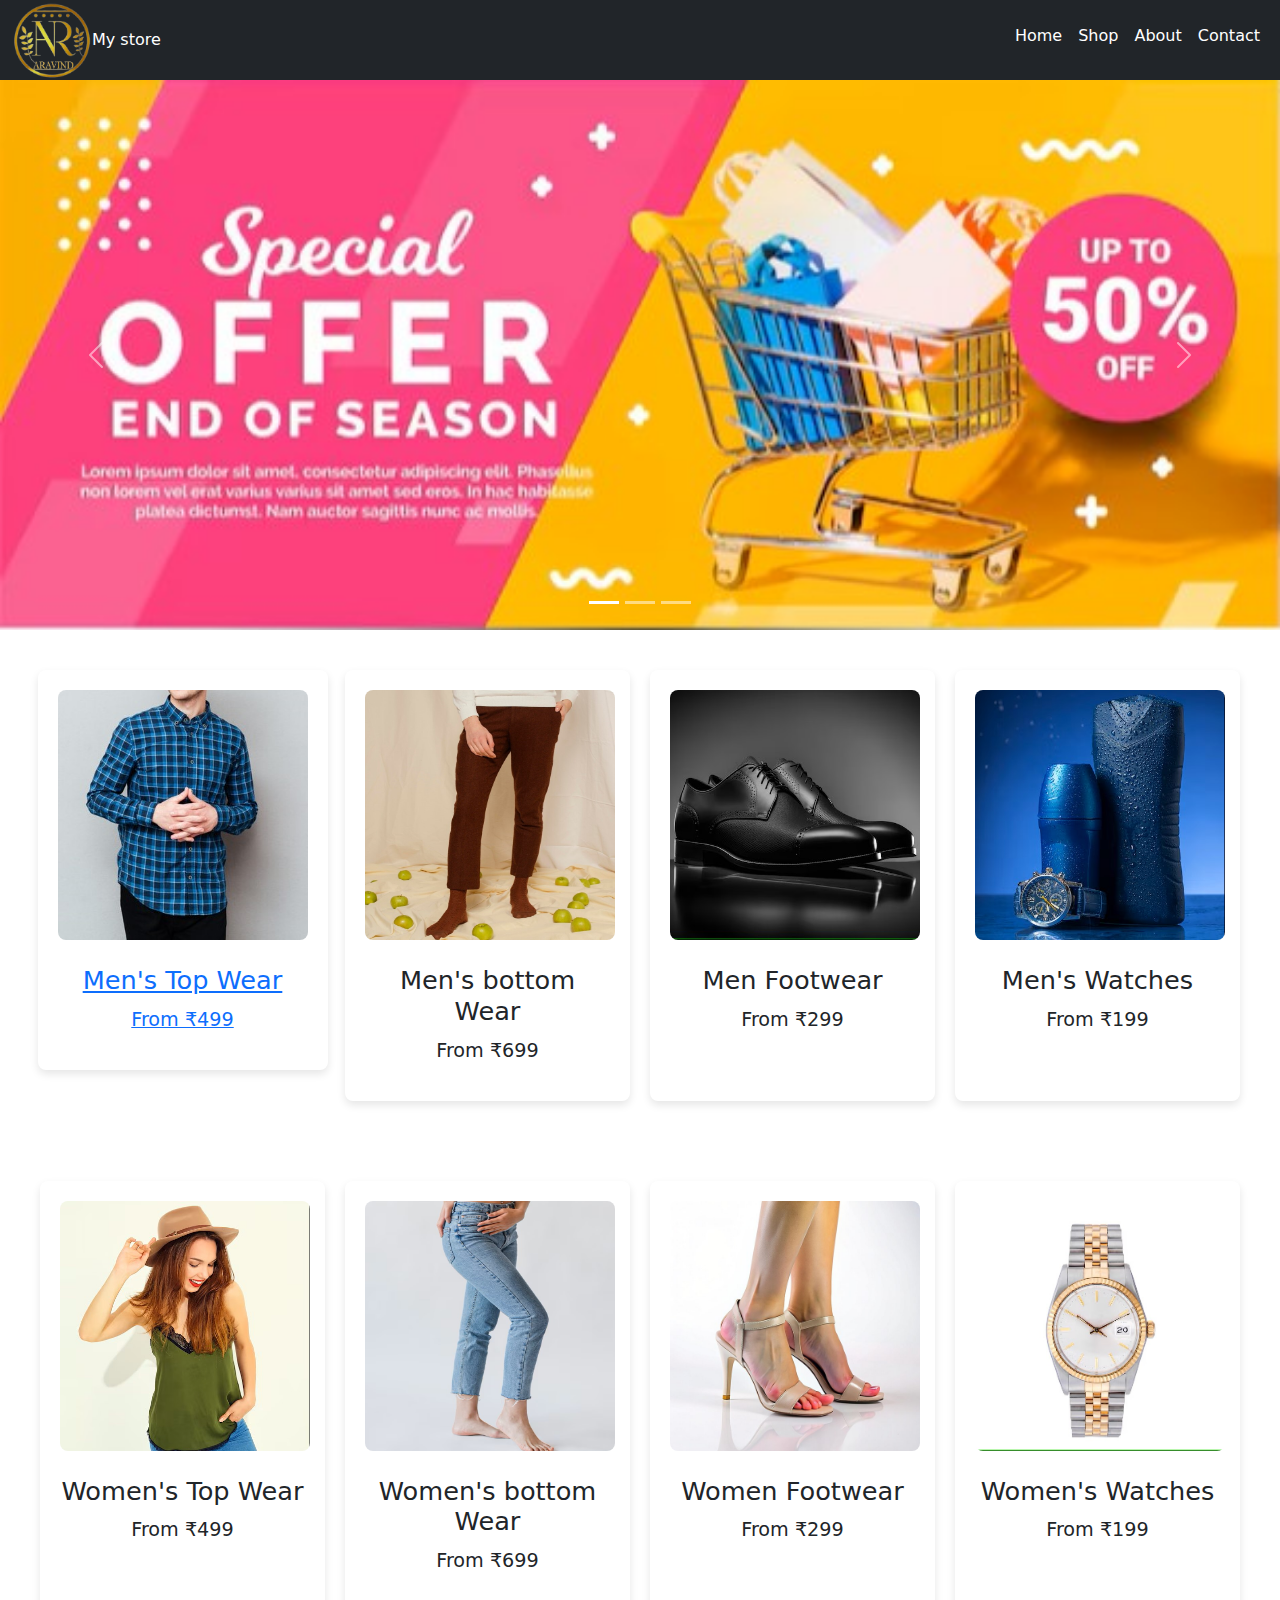
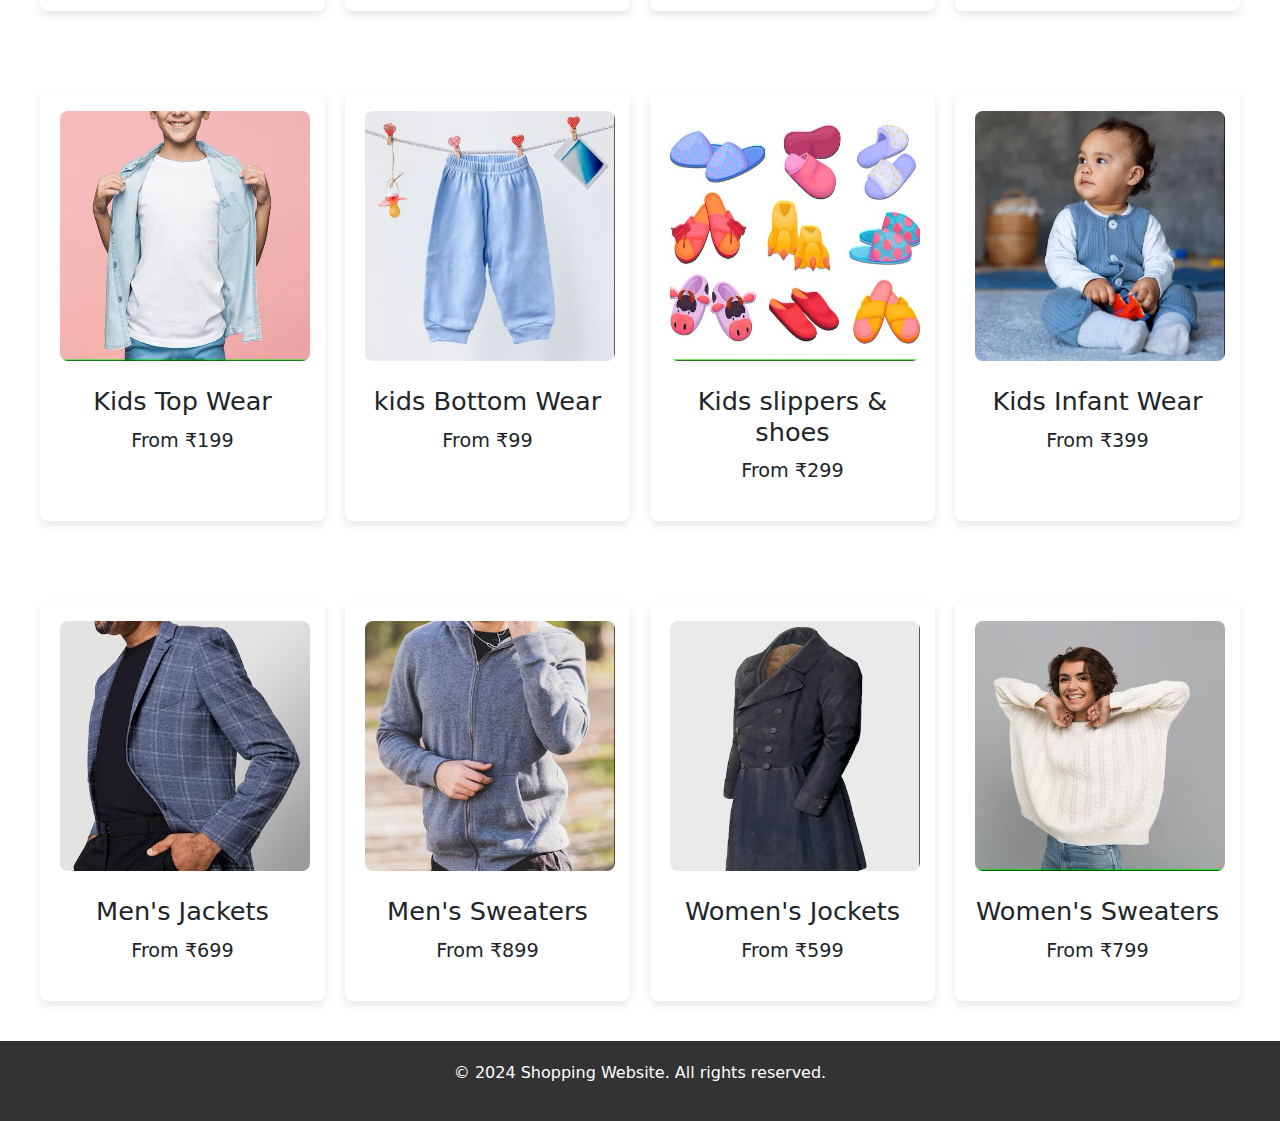
==== index.html @ 71259df1 "Add files via upload" ====
<!DOCTYPE html>
<html lang="en">

<head>
    <meta charset="UTF-8">
    <meta name="viewport" content="width=device-width, initial-scale=1.0">
    <title>Shopping Website</title>
    <link rel="stylesheet" href="index.css">
    <link href="https://cdn.jsdelivr.net/npm/bootstrap@5.3.3/dist/css/bootstrap.min.css" rel="stylesheet"
        integrity="sha384-QWTKZyjpPEjISv5WaRU9OFeRpok6YctnYmDr5pNlyT2bRjXh0JMhjY6hW+ALEwIH" crossorigin="anonymous">
    <link rel="stylesheet" href="https://cdn.jsdelivr.net/npm/bootstrap-icons@1.11.3/font/bootstrap-icons.min.css">
</head>

<body>
    <div class="container-fluid d-flex justify-content-between bg-dark position-sticky top-0 z-2">
        <div>
            <a class="navbar-brand text-white" href="#"><img src="./images/logo.png" alt="" height="80px"
                    width="80px">My store</a>
        </div>
        <nav class="navbar navbar-expand-md">
            <button class="navbar-toggler btn btn-warning" type="button" data-bs-toggle="collapse"
                data-bs-target="#menu">
                <span class="navbar-toggler-icon"></span>
            </button>
            <div class="collapse navbar-collapse" id="menu">
                <ul class="navbar-nav mb-2">
                    <li class="nav-item">
                        <a class="nav-link text-white" href="#">Home</a>
                    </li>
                    <li class="nav-item">
                        <a class="nav-link text-white" href="#">Shop</a>
                    </li>
                    <li class="nav-item">
                        <a class="nav-link text-white" href="#">About</a>
                    </li>
                    <li class="nav-item">
                        <a class="nav-link text-white" href="#">Contact</a>
                    </li>
                </ul>
            </div>
        </nav>
    </div>

    <section class="hero">
        <div id="indicators" class="carousel slide">
            <div class="carousel-indicators z-1">
                <button type="button" data-bs-target="#indicators" data-bs-slide-to="0" class="active"></button>
                <button type="button" data-bs-target="#indicators" data-bs-slide-to="1"></button>
                <button type="button" data-bs-target="#indicators" data-bs-slide-to="2"></button>
            </div>
            <div class="carousel-inner">
                <div class="carousel-item active">
                    <img src="./images/banner1.jpg" class="d-block w-100" alt="image">
                </div>
                <div class="carousel-item">
                    <img src="./images/banner2.jpg" class="d-block w-100" alt="image">
                </div>
                <div class="carousel-item">
                    <img src="./images/banner3.jpg" class="d-block w-100" alt="image">
                </div>
            </div>
            <button class="carousel-control-prev" type="button" data-bs-target="#indicators" data-bs-slide="prev">
                <span class="carousel-control-prev-icon"></span>
                <span class="visually-hidden">Previous</span>
            </button>
            <button class="carousel-control-next" type="button" data-bs-target="#indicators" data-bs-slide="next">
                <span class="carousel-control-next-icon"></span>
                <span class="visually-hidden">Next</span>
            </button>
        </div>
    </section>
    <section class="product-grid">
        <a href="shirts.html">
            <div class="product">
                <img src="./images/top.jpg" alt="top wear">
                <h3>Men's Top Wear</h3>
                <p>From ₹499</p>
            </div>
        </a>
        <div class="product">
            <img src="./images/bottom.jpg" alt="bottom Wear">
            <h3>Men's bottom Wear</h3>
            <p>From ₹699</p>
        </div>
        <div class="product">
            <img src="./images/foot.jpg" alt="Footwear">
            <h3>Men Footwear</h3>
            <p>From ₹299</p>
        </div>
        <div class="product">
            <img src="./images/watch.jpg" alt="Watches">
            <h3>Men's Watches</h3>
            <p>From ₹199</p>
        </div>
    </section>
    <section class="product-grid">
        <div class="product">
            <img src="./images/w-top.jpg" alt="Product 1">
            <h3>Women's Top Wear</h3>
            <p>From ₹499</p>
        </div>
        <div class="product">
            <img src="./images/w-bottom.jpg" alt="Product 2">
            <h3>Women's bottom Wear</h3>
            <p>From ₹699</p>
        </div>
        <div class="product">
            <img src="./images/w-foot.jpg" alt="Product 3">
            <h3>Women Footwear</h3>
            <p>From ₹299</p>
        </div>
        <div class="product">
            <img src="./images/w-watch.jpg" alt="Product 4">
            <h3>Women's Watches</h3>
            <p>From ₹199</p>
        </div>
    </section>
    <section class="product-grid">
        <div class="product">
            <img src="./images/k-top.jpg" alt="Product 1">
            <h3>Kids Top Wear</h3>
            <p>From ₹199</p>
        </div>
        <div class="product">
            <img src="./images/k-bottom.jpg" alt="Product 2">
            <h3>kids Bottom Wear</h3>
            <p>From ₹99</p>
        </div>
        <div class="product">
            <img src="./images/k-foot.jpg" alt="Product 3">
            <h3>Kids slippers & shoes</h3>
            <p>From ₹299</p>
        </div>
        <div class="product">
            <img src="./images/k-infant.jpg" alt="Product 4">
            <h3>Kids Infant Wear</h3>
            <p>From ₹399</p>
        </div>
    </section>
    <section class="product-grid">
        <div class="product">
            <img src="./images/m-jocket.jpg" alt="Product 1">
            <h3>Men's Jackets</h3>
            <p>From ₹699</p>
        </div>
        <div class="product">
            <img src="./images/m-sweaters.jpg" alt="Product 2">
            <h3>Men's Sweaters</h3>
            <p>From ₹899</p>
        </div>
        <div class="product">
            <img src="./images/w-jocket.jpg" alt="Product 3">
            <h3>Women's Jockets</h3>
            <p>From ₹599</p>
        </div>
        <div class="product">
            <img src="./images/w-sweaters.jpg" alt="Product 4">
            <h3>Women's Sweaters</h3>
            <p>From ₹799</p>
        </div>
    </section>
    <footer>
        <p>&copy; 2024 Shopping Website. All rights reserved.</p>
    </footer>

    <script src="index.js"></script>
    <script src="https://cdn.jsdelivr.net/npm/bootstrap@5.3.3/dist/js/bootstrap.bundle.min.js"
        integrity="sha384-YvpcrYf0tY3lHB60NNkmXc5s9fDVZLESaAA55NDzOxhy9GkcIdslK1eN7N6jIeHz"
        crossorigin="anonymous"></script>
</body>

</html>
---- index.css ----
/* Reset default margins and paddings */
* {
    margin: 0;
    padding: 0;
    box-sizing: border-box;
}

/* Body styles */
body {
    font-family: Arial, sans-serif;
    line-height: 1.6;
    background-color: #f4f4f4;
}

/* Navigation bar styles */
header {
    background-color: #333;
    padding: 10px 0;
}

/* nav ul {
    display: flex;
    justify-content: center;
    list-style: none;
} */

/* nav ul li {
    margin: 0 20px;
} */

.clr {
    color: #fff;
    text-decoration: none;
    font-size: 18px;
   
}

nav ul li a:hover {
    color: #ff6f61;
}

/* Hero section styles */
.hero {
    background-color: #ff6f61;
    color: #fff;
    text-align: center;
}

.hero h1 {
    font-size: 3rem;
}

.hero p {
    font-size: 1.2rem;
    margin-top: 10px;
}

/* Product grid styles */
.product-grid {
    display: grid;
    grid-template-columns: repeat(auto-fill, minmax(250px, 1fr));
    gap: 20px;
    padding: 40px;
    justify-items: center;
}

.product {
    background-color: #fff;
    padding: 20px;
    border-radius: 8px;
    box-shadow: 0 4px 8px rgba(0, 0, 0, 0.1);
    text-align: center;
    width: 100%;
    
}

.product img {
    height: 250px;
    width: 250px;
    border-radius: 8px;
    margin-bottom: 15px;
}

.product h3 {
    font-size: 1.6rem;
    margin: 10px 0;
}

.product p {
    font-size: 1.2rem;
    margin-bottom: 15px;
}

.product button {
    background-color: #ff6f61;
    color: #fff;
    border: none;
    padding: 10px 20px;
    font-size: 1rem;
    cursor: pointer;
    border-radius: 4px;
}

.product button:hover {
    background-color: #e65c50;
}

/* Footer styles */
footer {
    background-color: #333;
    color: #fff;
    text-align: center;
    padding: 20px;
    position: relative;
    bottom: 0;
    width: 100%;
}
/* Cart Modal styles */
.cart-modal {
    display: none;
    position: fixed;
    top: 0;
    left: 0;
    width: 100%;
    height: 100%;
    background-color: rgba(0, 0, 0, 0.5);
    justify-content: center;
    align-items: center;
}

.cart-modal-content {
    background-color: #fff;
    padding: 30px;
    width: 400px;
    border-radius: 8px;
    box-shadow: 0 4px 8px rgba(0, 0, 0, 0.1);
    text-align: center;
}

.cart-modal-content ul {
    list-style: none;
    padding: 0;
}

.cart-modal-content li {
    margin-bottom: 10px;
}

#close-cart {
    background-color: #ff6f61;
    color: #fff;
    border: none;
    padding: 10px 20px;
    font-size: 1rem;
    cursor: pointer;
    border-radius: 4px;
}

#close-cart:hover {
    background-color: #e65c50;
}
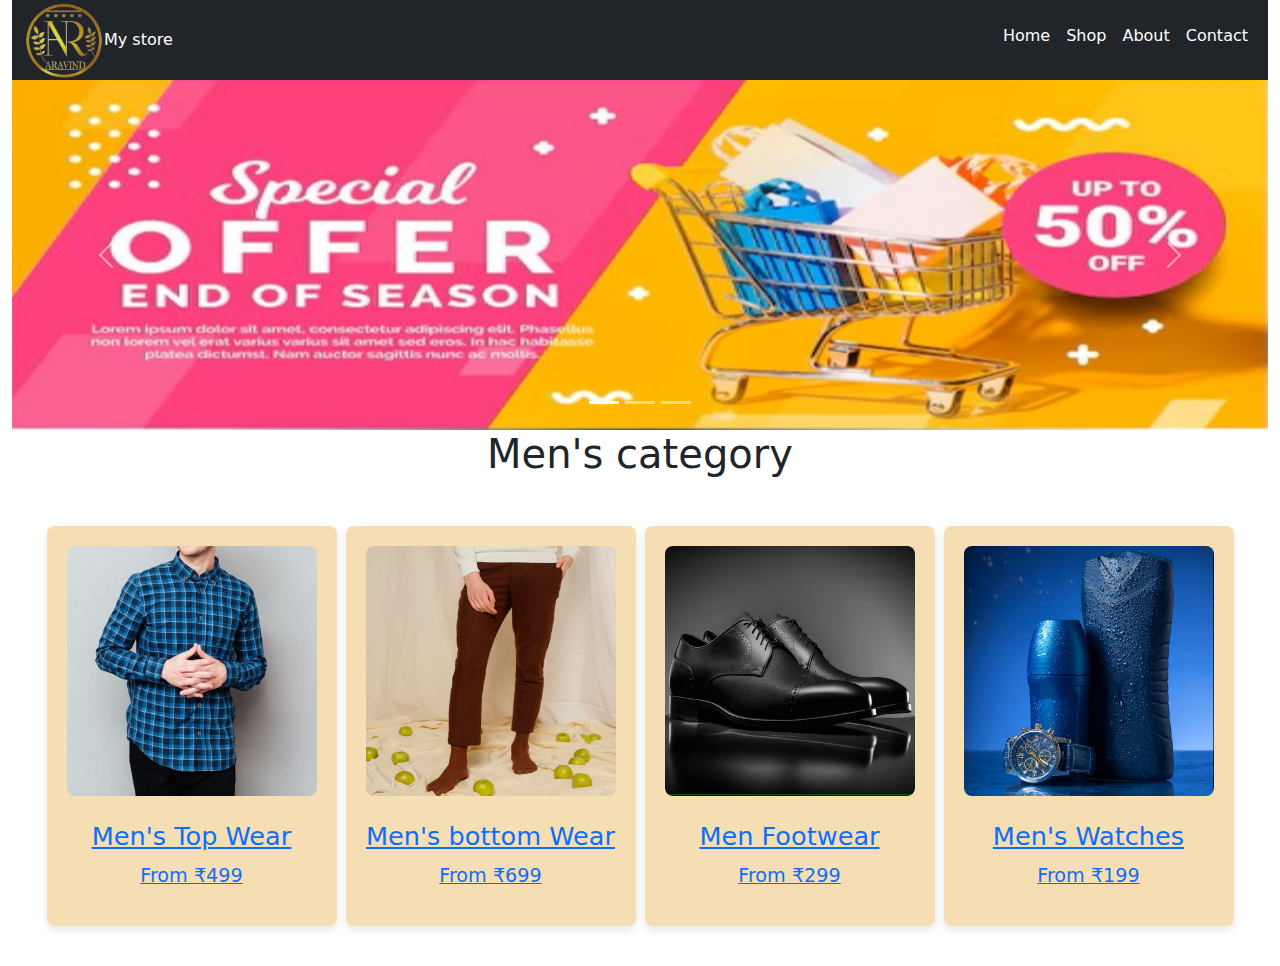
==== commit a35653f8: "Add files via upload" ====
--- a/index.html
+++ b/index.html
@@ -11,14 +11,13 @@
     <link rel="stylesheet" href="https://cdn.jsdelivr.net/npm/bootstrap-icons@1.11.3/font/bootstrap-icons.min.css">
 </head>
 
-<body>
+<body class="container-fluid">
     <div class="container-fluid d-flex justify-content-between bg-dark position-sticky top-0 z-2">
         <div>
-            <a class="navbar-brand text-white" href="#"><img src="./images/logo.png" alt="" height="80px"
-                    width="80px">My store</a>
+            <a class="navbar-brand text-white" href="#"><img src="./images/logo.png" alt="" height="80px" width="80px">My store</a>
         </div>
         <nav class="navbar navbar-expand-md">
-            <button class="navbar-toggler btn btn-warning" type="button" data-bs-toggle="collapse"
+            <button class="navbar-toggler btn btn-warning active" type="button" data-bs-toggle="collapse"
                 data-bs-target="#menu">
                 <span class="navbar-toggler-icon"></span>
             </button>
@@ -50,13 +49,13 @@
             </div>
             <div class="carousel-inner">
                 <div class="carousel-item active">
-                    <img src="./images/banner1.jpg" class="d-block w-100" alt="image">
+                    <img src="./images/banner1.jpg" class="d-block w-100" alt="image" height="350px">
                 </div>
                 <div class="carousel-item">
-                    <img src="./images/banner2.jpg" class="d-block w-100" alt="image">
+                    <img src="./images/banner2.jpg" class="d-block w-100" alt="image" height="350px">
                 </div>
                 <div class="carousel-item">
-                    <img src="./images/banner3.jpg" class="d-block w-100" alt="image">
+                    <img src="./images/banner3.jpg" class="d-block w-100" alt="image" height="350px">
                 </div>
             </div>
             <button class="carousel-control-prev" type="button" data-bs-target="#indicators" data-bs-slide="prev">
@@ -69,6 +68,9 @@
             </button>
         </div>
     </section>
+    <div class="row text-center">
+        <h1>Men's category</h1>
+    </div>
     <section class="product-grid">
         <a href="shirts.html">
             <div class="product">
@@ -77,92 +79,24 @@
                 <p>From ₹499</p>
             </div>
         </a>
-        <div class="product">
-            <img src="./images/bottom.jpg" alt="bottom Wear">
-            <h3>Men's bottom Wear</h3>
-            <p>From ₹699</p>
-        </div>
-        <div class="product">
+        <a href="jeans.html">
+            <div class="product">
+                <img src="./images/bottom.jpg" alt="bottom Wear">
+                <h3>Men's bottom Wear</h3>
+                <p>From ₹699</p>
+            </div>
+        </a>
+        <a href="footwear.html"><div class="product">
             <img src="./images/foot.jpg" alt="Footwear">
             <h3>Men Footwear</h3>
             <p>From ₹299</p>
-        </div>
-        <div class="product">
+        </div></a>
+        <a href="watchs.html"><div class="product">
             <img src="./images/watch.jpg" alt="Watches">
             <h3>Men's Watches</h3>
             <p>From ₹199</p>
-        </div>
+        </div></a>
     </section>
-    <section class="product-grid">
-        <div class="product">
-            <img src="./images/w-top.jpg" alt="Product 1">
-            <h3>Women's Top Wear</h3>
-            <p>From ₹499</p>
-        </div>
-        <div class="product">
-            <img src="./images/w-bottom.jpg" alt="Product 2">
-            <h3>Women's bottom Wear</h3>
-            <p>From ₹699</p>
-        </div>
-        <div class="product">
-            <img src="./images/w-foot.jpg" alt="Product 3">
-            <h3>Women Footwear</h3>
-            <p>From ₹299</p>
-        </div>
-        <div class="product">
-            <img src="./images/w-watch.jpg" alt="Product 4">
-            <h3>Women's Watches</h3>
-            <p>From ₹199</p>
-        </div>
-    </section>
-    <section class="product-grid">
-        <div class="product">
-            <img src="./images/k-top.jpg" alt="Product 1">
-            <h3>Kids Top Wear</h3>
-            <p>From ₹199</p>
-        </div>
-        <div class="product">
-            <img src="./images/k-bottom.jpg" alt="Product 2">
-            <h3>kids Bottom Wear</h3>
-            <p>From ₹99</p>
-        </div>
-        <div class="product">
-            <img src="./images/k-foot.jpg" alt="Product 3">
-            <h3>Kids slippers & shoes</h3>
-            <p>From ₹299</p>
-        </div>
-        <div class="product">
-            <img src="./images/k-infant.jpg" alt="Product 4">
-            <h3>Kids Infant Wear</h3>
-            <p>From ₹399</p>
-        </div>
-    </section>
-    <section class="product-grid">
-        <div class="product">
-            <img src="./images/m-jocket.jpg" alt="Product 1">
-            <h3>Men's Jackets</h3>
-            <p>From ₹699</p>
-        </div>
-        <div class="product">
-            <img src="./images/m-sweaters.jpg" alt="Product 2">
-            <h3>Men's Sweaters</h3>
-            <p>From ₹899</p>
-        </div>
-        <div class="product">
-            <img src="./images/w-jocket.jpg" alt="Product 3">
-            <h3>Women's Jockets</h3>
-            <p>From ₹599</p>
-        </div>
-        <div class="product">
-            <img src="./images/w-sweaters.jpg" alt="Product 4">
-            <h3>Women's Sweaters</h3>
-            <p>From ₹799</p>
-        </div>
-    </section>
-    <footer>
-        <p>&copy; 2024 Shopping Website. All rights reserved.</p>
-    </footer>
-
     <script src="index.js"></script>
     <script src="https://cdn.jsdelivr.net/npm/bootstrap@5.3.3/dist/js/bootstrap.bundle.min.js"
         integrity="sha384-YvpcrYf0tY3lHB60NNkmXc5s9fDVZLESaAA55NDzOxhy9GkcIdslK1eN7N6jIeHz"
--- a/index.css
+++ b/index.css
@@ -3,6 +3,7 @@
     margin: 0;
     padding: 0;
     box-sizing: border-box;
+    
 }
 
 /* Body styles */
@@ -65,7 +66,7 @@
 }
 
 .product {
-    background-color: #fff;
+    background-color: wheat;
     padding: 20px;
     border-radius: 8px;
     box-shadow: 0 4px 8px rgba(0, 0, 0, 0.1);
